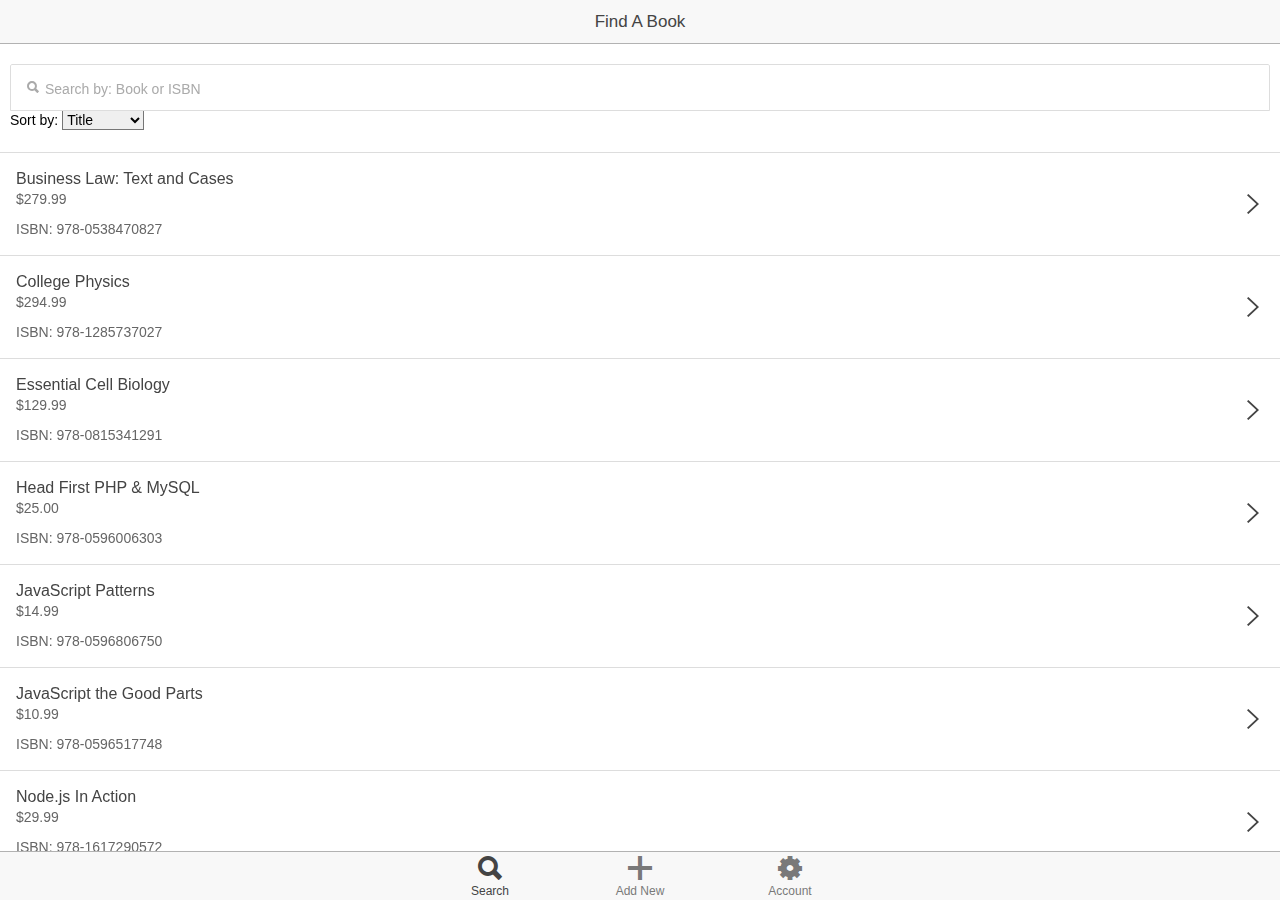
==== www/index.html @ 6c2252d8 "start with seed project" ====
<!DOCTYPE html>
<html>
  <head>
    <meta charset="utf-8">
    <meta name="viewport" content="initial-scale=1, maximum-scale=1, user-scalable=no, width=device-width">
    <title></title>

    <link href="lib/ionic/css/ionic.css" rel="stylesheet">
    <link href="css/style.css" rel="stylesheet">

    <!-- IF using Sass (run gulp sass first), then uncomment below and remove the CSS includes above
    <link href="css/ionic.app.css" rel="stylesheet">
    -->

    <!-- ionic/angularjs js -->
    <script src="lib/ionic/js/ionic.bundle.js"></script>

    <!-- cordova script (this will be a 404 during development) -->
    <script src="cordova.js"></script>

    <!-- your app's js -->
    <script src="js/app.js"></script>
    <script src="js/controllers.js"></script>
    <script src="js/services.js"></script>
  </head>
  <body ng-app="starter" animation="slide-left-right-ios7">
    <!-- 
      The nav bar that will be updated as we navigate between views.
    -->
    <ion-nav-bar class="bar-stable nav-title-slide-ios7">
      <ion-nav-back-button class="button-icon icon  ion-ios7-arrow-back">
        Back
      </ion-nav-back-button>
    </ion-nav-bar>
    <!-- 
      The views will be rendered in the <ion-nav-view> directive below
      Templates are in the /templates folder (but you could also
      have templates inline in this html file if you'd like).
    -->
    <ion-nav-view></ion-nav-view>
  </body>
</html>
---- www/css/style.css ----
/* Empty. Add your own CSS if you like */
.control-group.error .help-inline,
.control-group.error input {
    border-color: #B94A48;
    color: #B94A48;
}

.conditionDescription {
    width: 100%;
    margin-top: 5px;
    padding: 10px;
    border: 2px solid #CCC;
    text-align: center;
}

.no-border-top {
    border-top: none;
}

span.error {
    color: #BA0303;
}
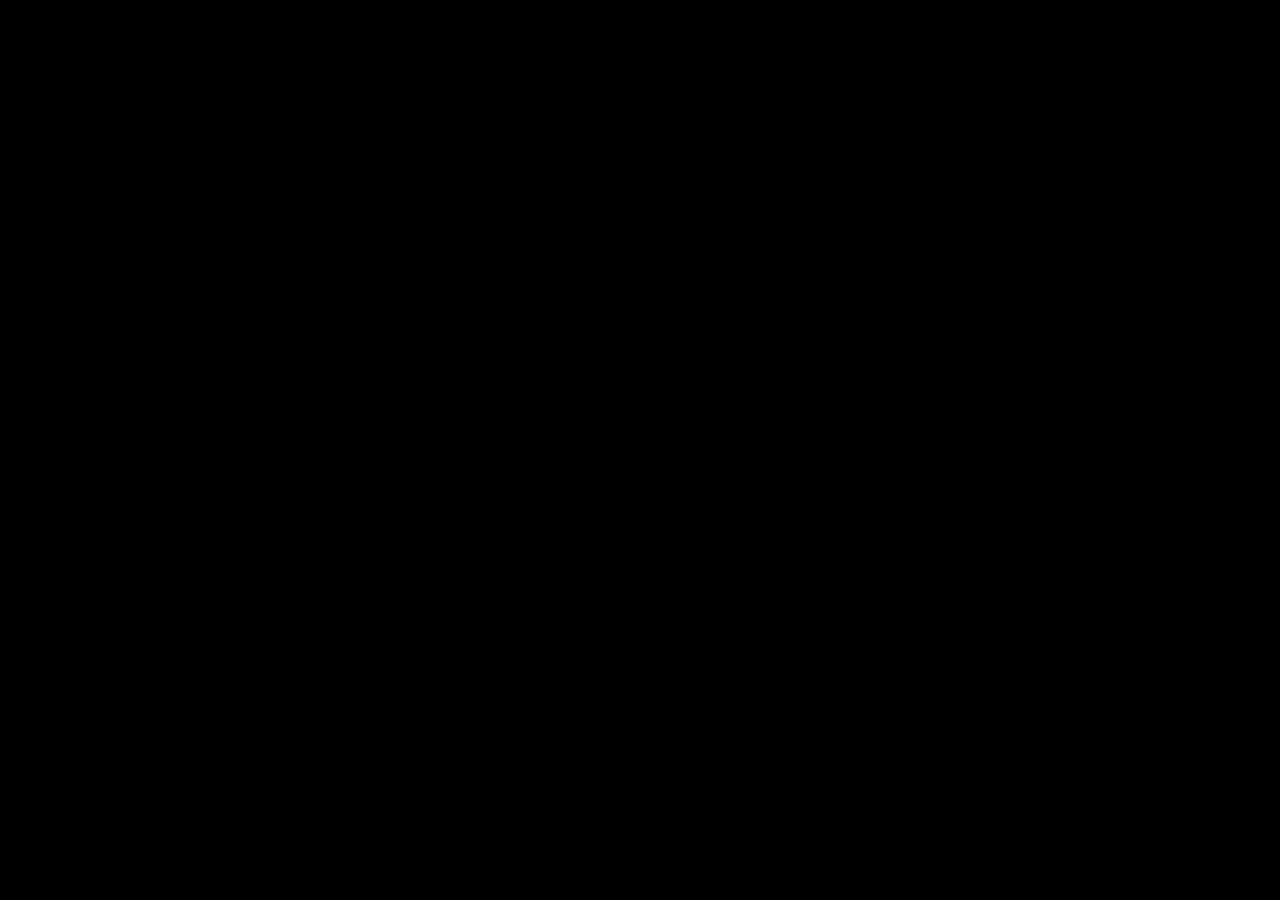
==== commit ca24680b: "Huge commit with login and household functionality" ====
--- a/www/index.html
+++ b/www/index.html
@@ -14,13 +14,22 @@
 
     <!-- ionic/angularjs js -->
     <script src="lib/ionic/js/ionic.bundle.js"></script>
+    <!-- Angular Cookies -->
+    <script src="https://ajax.googleapis.com/ajax/libs/angularjs/1.2.0/angular-cookies.js"></script>
+
+    <!-- Boostrap for Angular // Try ionic first
+    <script src='lib/ui-bootstrap-tpls-0.9.0.min.js'></script>-->
 
     <!-- cordova script (this will be a 404 during development) -->
     <script src="cordova.js"></script>
 
+    <!--The Database-->
+    <script src="//cdn.jsdelivr.net/pouchdb/3.1.0/pouchdb.min.js"></script>
+
     <!-- your app's js -->
     <script src="js/app.js"></script>
     <script src="js/controllers.js"></script>
+    <script src="js/directives.js"></script>
     <script src="js/services.js"></script>
   </head>
   <body ng-app="starter" animation="slide-left-right-ios7">
--- a/www/css/style.css
+++ b/www/css/style.css
@@ -19,4 +19,32 @@
 
 span.error {
     color: #BA0303;
+}
+
+.delete-X {
+	color: #D71212;
+	cursor: pointer;
+}
+
+.trans-by {
+	text-align: right;
+}
+
+.payDescription {
+	font-size: 20px;
+	font-weight: bold;
+	text-align: center;
+	color: #555;
+}
+
+.noPadTop {
+	margin-top: -15px;
+}
+
+.paid {
+	color: green;
+}
+
+.owes {
+	color: #BA0303;
 }